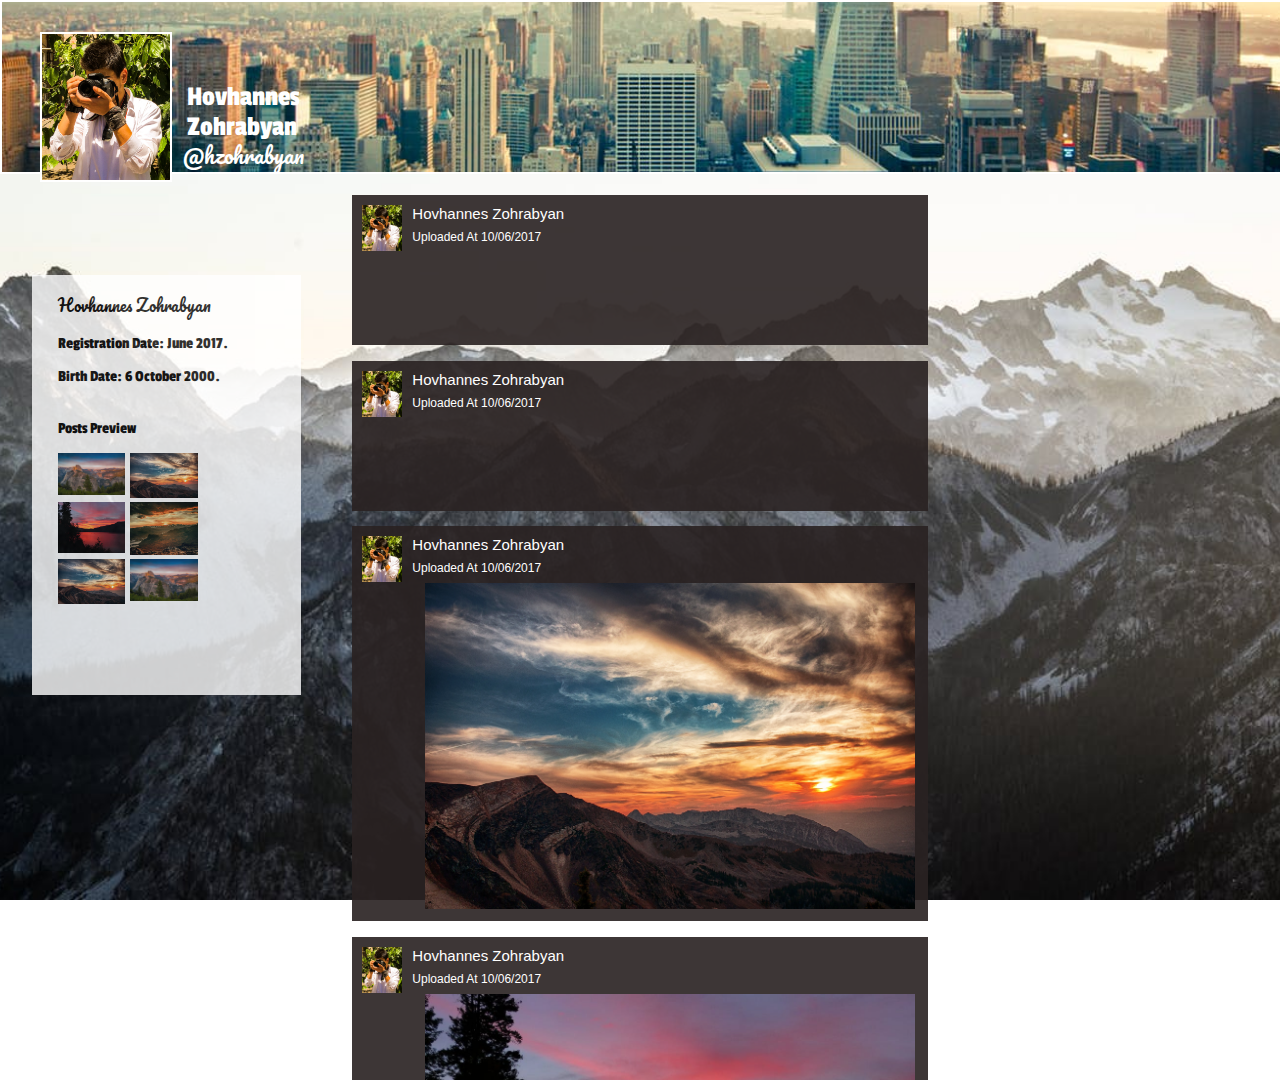
==== profile_page.html @ 3201be02 "Delta Networks" ====
﻿<!DOCTYPE html>

<html lang="en" xmlns="http://www.w3.org/1999/xhtml">
<head>
    <meta charset="utf-8" />
    <title>Timline | DELTA</title>
    <link href="Styles/Profile_page.css" rel="stylesheet" />
    <link href="https://fonts.googleapis.com/css?family=Pacifico|Passion+One" rel="stylesheet">
    <link rel="icon" href="Images/Logos/DELTA_Network-normal(1).ico" type="image/x-icon">
</head>
<body>
    <div class="Main">
        <div class="ProfileBackgroundImage">
            <div class="ProfileImage">
                <img src="Images/Profile_Page/ProfileImage.jpg" id="ProfileImage" alt="" />
                <p class="ProfileName">
                    Hovhannes<br />
                    Zohrabyan<br />
                </p>
                <p class="ProfileLink">
                    @hzohrabyan
                </p>
            </div>
        </div>
        <div class="YourPosts">
            <div class="Post">
                <img src="Images/Profile_Page/ProfileImage.jpg" class="PostAuthorImage" alt="ProfileImage" />
                <p class="ProfileName" id="PostProfileName">
                    Hovhannes Zohrabyan
                </p>
                <p class="ProfileName" id="PostDate">
                    Uploaded At 10/06/2017
                </p>
                <img src="Images/Profile_Page/Image-0.jpeg" class="UploadedPhoto" alt="" />
            </div>
            <div class="Post">
                <img src="Images/Profile_Page/ProfileImage.jpg" class="PostAuthorImage" alt="ProfileImage" />
                <p class="ProfileName" id="PostProfileName">
                    Hovhannes Zohrabyan
                </p>
                <p class="ProfileName" id="PostDate">
                    Uploaded At 10/06/2017
                </p>
                <img src="Images/Profile_Page/Image-1.jpg" class="UploadedPhoto" alt="" />
            </div>
            <div class="Post">
                <img src="Images/Profile_Page/ProfileImage.jpg" class="PostAuthorImage" alt="ProfileImage" />
                <p class="ProfileName" id="PostProfileName">
                    Hovhannes Zohrabyan
                </p>
                <p class="ProfileName" id="PostDate">
                    Uploaded At 10/06/2017
                </p>
                <img src="Images/Profile_Page/Image-2.jpeg" class="UploadedPhoto" alt="" />
            </div>
            <div class="Post">
                <img src="Images/Profile_Page/ProfileImage.jpg" class="PostAuthorImage" alt="ProfileImage" />
                <p class="ProfileName" id="PostProfileName">
                    Hovhannes Zohrabyan
                </p>
                <p class="ProfileName" id="PostDate">
                    Uploaded At 10/06/2017
                </p>
                <img src="Images/Profile_Page/Image-3.jpeg" class="UploadedPhoto" alt="" />
            </div>
            <div class="Post">
                <img src="Images/Profile_Page/ProfileImage.jpg" class="PostAuthorImage" alt="ProfileImage" />
                <p class="ProfileName" id="PostProfileName">
                    Hovhannes Zohrabyan
                </p>
                <p class="ProfileName" id="PostDate">
                    Uploaded At 10/06/2017
                </p>
                <img src="Images/Profile_Page/Image-4.jpeg" class="UploadedPhoto" alt="" />
            </div>
            <div class="Post">
                <img src="Images/Profile_Page/ProfileImage.jpg" class="PostAuthorImage" alt="ProfileImage" />
                <p class="ProfileName" id="PostProfileName">
                    Hovhannes Zohrabyan
                </p>
                <p class="ProfileName" id="PostDate">
                    Uploaded At 10/06/2017
                </p>
                <img src="Images/Profile_Page/Image-5.jpeg" class="UploadedPhoto" alt="" />
            </div>
            </div>
        <div class="PersonalInfo">
            <p class="Username">
                Hovhannes Zohrabyan
            </p>
            <p class="SideBarText">
                <i class="fa fa-calendar" aria-hidden="true"></i> Registration Date: June 2017.
            </p>
            <p class="SideBarText">
                <i class="fa fa-birthday-cake" aria-hidden="true"></i> Birth Date: 6 October 2000.
            </p>
            <div class="PostPreview">
                <p class="SideBarText">
                    <i class="fa fa-picture-o" aria-hidden="true"></i> Posts Preview
                </p>
                <div class="row">
                    <img src="Images/Profile_Page/Image-0.jpeg" class="PreviewImages" alt="" />
                    <img src="Images/Profile_Page/Image-5.jpeg" class="PreviewImages" alt="" />
                    <img src="Images/Profile_Page/Image-2.jpeg" class="PreviewImages" alt="" />
                </div>
                <div class="row">
                    <img src="Images/Profile_Page/Image-3.jpeg" class="PreviewImages" alt="" />
                    <img src="Images/Profile_Page/Image-1.jpg" class="PreviewImages" alt="" />
                    <img src="Images/Profile_Page/Image-4.jpeg" class="PreviewImages" alt="" />
                </div>
                <div class="row">
                    <img src="Images/Profile_Page/Image-0.jpeg" class="PreviewImages" alt="" />
                    <img src="Images/Profile_Page/Image-2.jpeg" class="PreviewImages" alt="" />
                    <img src="Images/Profile_Page/Image-5.jpeg" class="PreviewImages" alt="" />
                    
                </div>
            </div>
        </div>
    </div>
    <script src="https://use.fontawesome.com/977e6baa13.js"></script>
    <script>document.write('<script src="http://' + (location.host || 'localhost').split(':')[0] + ':35729/livereload.js?snipver=1"></' + 'script>')</script>
</body>
</html>
---- Styles/Profile_page.css ----
﻿::-webkit-scrollbar {
    width: 0px;
    background: transparent; 
}
::-webkit-scrollbar-thumb {
    background: transparent;
}
html, body {
    margin: 0;
    padding: 0;
    width: 100%;
    height: 100%;
    font-family: 'Pacifico', cursive;
    font-family: 'Passion One', cursive;
    overflow:hidden;
}

.Main {
    text-align: center;
    width: 100%;
    min-height: 100%;
    overflow: hidden;
    background: url(../Images/Profile_Page/pexels-photo.jpg) no-repeat center bottom;
    background-size: cover;
}
.ProfileBackgroundImage {
    width: 100%;
    position: absolute;
    height: 170px;
    background-color: red;
    background: url(../Images/Profile_Page/background-Image.jpg) no-repeat center center;
    background-size: cover;
    border:2px solid white;
}
.ProfileImage {
    min-height: 172px;
    height: 112%;
    cursor: pointer;
}
.ProfileName {
    float: left;
    text-align: left;
    color: white;
    font-family: 'Passion One', cursive;
    font-size: 28px;
    margin: 80px 0 0 15px;
    cursor: pointer;
}
.ProfileLink {
    float: left;
    text-align: left;
    color: white;
    font-family: 'Pacifico', cursive;
    font-size: 21px;
    margin: 135px 0 0 -117px
}
#ProfileImage {
    width: 10%;
    min-width:120px;
    float: left;
    margin: 30px 0  0 3%;
    border: 2px solid white;
}
.YourPosts{
    width:60%;
    left:20%;
    position:absolute;
    margin-top:180px;
    min-height:470px;
    height:100%;
    overflow-y:scroll;
    overflow:no-display;
}
.Post {
    width: 75%;
    margin: 2% 12.5% 2% 12.5%;
    min-height: 150px;

    background-color: rgba(42, 34, 34, 0.91);
    overflow: hidden;
}
.PostAuthorImage{
    width:7%;
    min-width:7%;
    max-width:9%;
    float:left;
    margin:10px;
    cursor:pointer;
}
#PostProfileName{
    margin:10px 0 0 0;
    font-size:15px;
    font-family:Arial, Helvetica, sans-serif;
}
#PostDate {
    width:80%;
    margin: 8px 0 0 0;
    font-size: 12px;
    font-family: Arial, Helvetica, sans-serif;
}
.UploadedPhoto {
    width: 85%;
    margin-bottom: 8px;
    margin-top:8px;
}
.PersonalInfo{
    top:275px;
    position:absolute;
    background-color:white;
    opacity:0.8;
    width:19%;
    left:2.5%;
    min-height:420px;
    text-align:left;
    padding-left:2%;
}
.Username {
    font-family: 'Pacifico', cursive;
}
.SideBar{
    font-family:Arial, Helvetica, sans-serif;
    font-size:15px;
    font-weight:bold;
}
.PostPreview{
    width:100%;
    margin-top:35px;
}
.row{
    width:93%;
    display:inline-block;
}
.PreviewImages{
    margin-right:2%;
    width:30%;
    float:left;
}
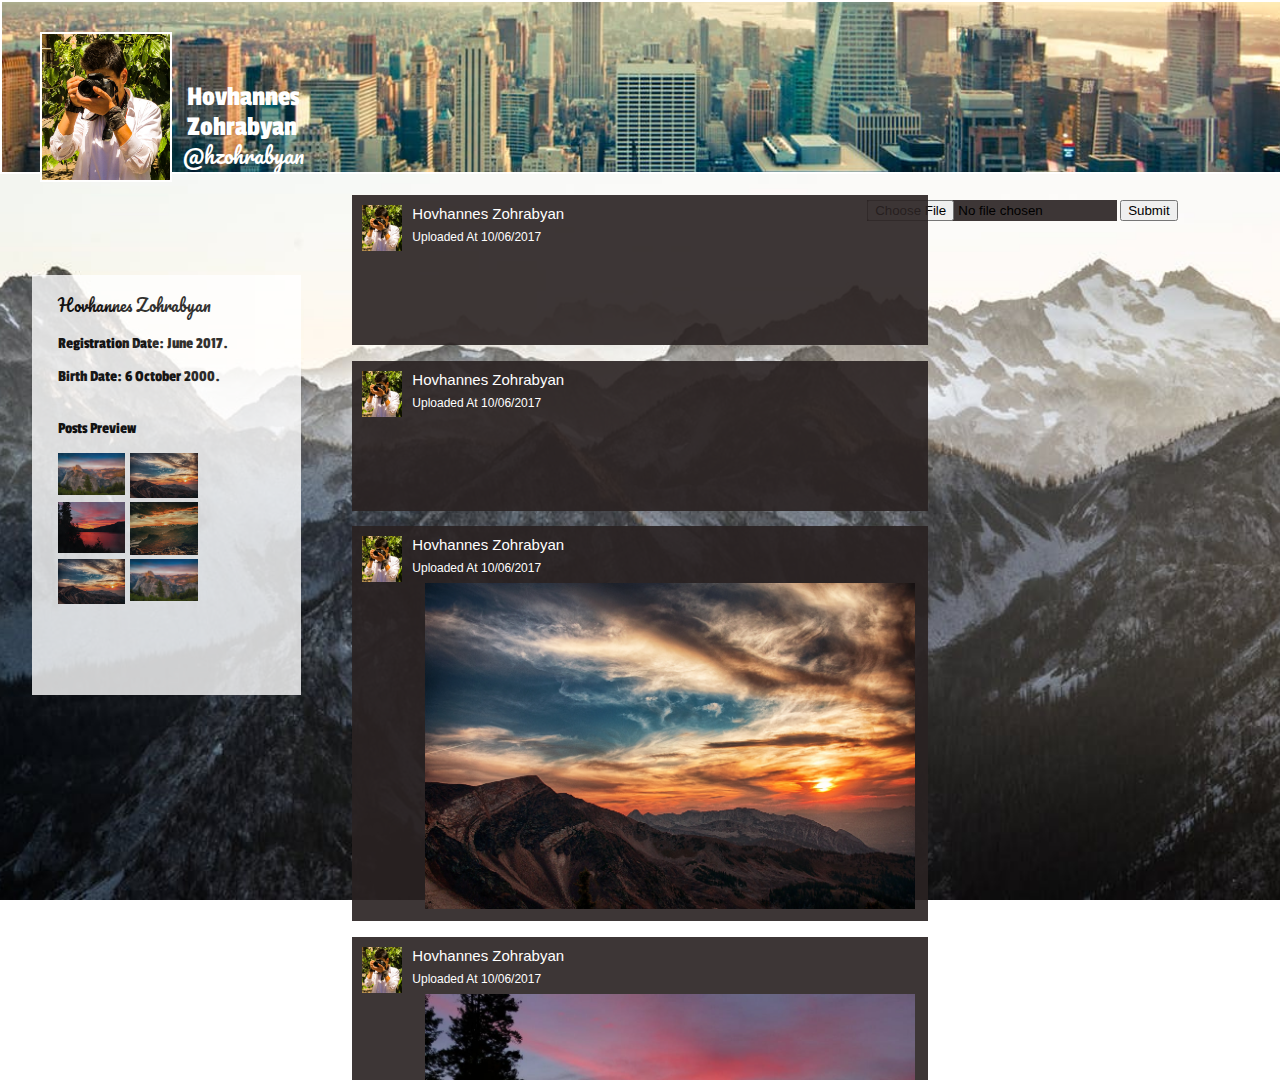
==== commit 2850e2e4: "Added SignIn And SignUp Form Validation | Image Upload Handler" ====
--- a/profile_page.html
+++ b/profile_page.html
@@ -6,7 +6,7 @@
     <title>Timline | DELTA</title>
     <link href="Styles/Profile_page.css" rel="stylesheet" />
     <link href="https://fonts.googleapis.com/css?family=Pacifico|Passion+One" rel="stylesheet">
-    <link rel="icon" href="Images/Logos/DELTA_Network-normal(1).ico" type="image/x-icon">
+    <link rel="icon" href="Images/Logos/DELTA_Network-normal.ico" type="image/x-icon">
 </head>
 <body>
     <div class="Main">
@@ -21,6 +21,12 @@
                     @hzohrabyan
                 </p>
             </div>
+        </div>
+        <div class="uploadPhoto">
+            <form action="PHP/upload.php" method="POST" enctype="multipart/form-data">
+                <input id="uploadPicture" name="uploadPicture" type="file">
+                <input type="submit">
+            </form>
         </div>
         <div class="YourPosts">
             <div class="Post">
--- a/Styles/Profile_page.css
+++ b/Styles/Profile_page.css
@@ -1,5 +1,5 @@
 ﻿::-webkit-scrollbar {
-    width: 0px;
+    width: 0;
     background: transparent; 
 }
 ::-webkit-scrollbar-thumb {
@@ -27,7 +27,6 @@
     width: 100%;
     position: absolute;
     height: 170px;
-    background-color: red;
     background: url(../Images/Profile_Page/background-Image.jpg) no-repeat center center;
     background-size: cover;
     border:2px solid white;
@@ -134,4 +133,14 @@
     margin-right:2%;
     width:30%;
     float:left;
+}
+.uploadPhoto{
+    position: absolute;
+    top:200px;
+    right:8%;
+}
+#uploadPicture{
+    width:250px;
+    background-color:rgba(42, 34, 34, 0.91);
+    border-style: none;
 }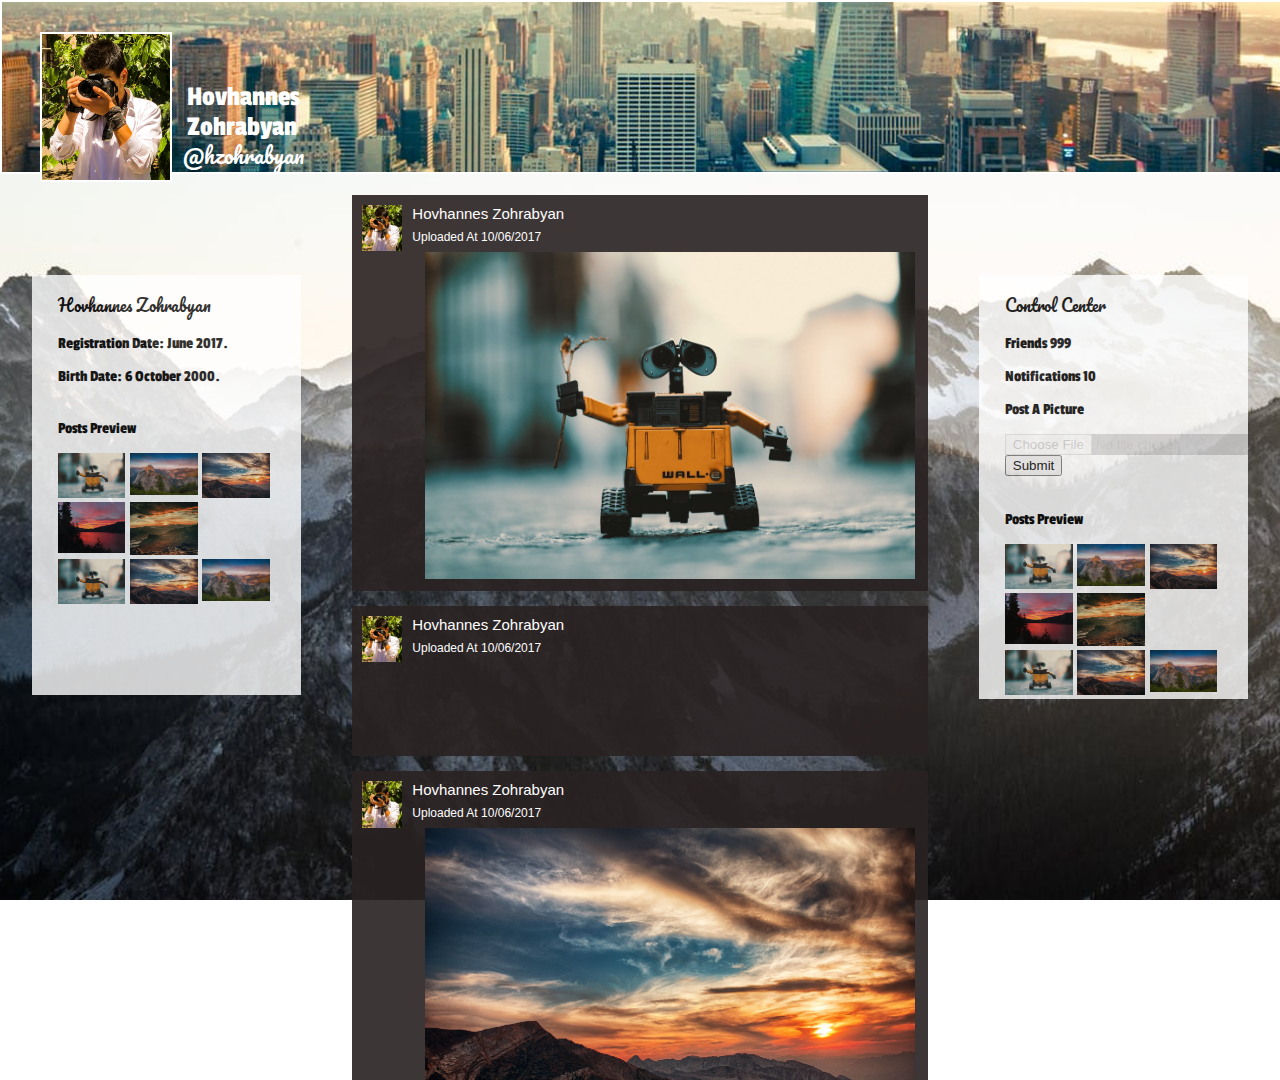
==== commit fa082034: "FriendList And Notification Center" ====
--- a/profile_page.html
+++ b/profile_page.html
@@ -3,7 +3,7 @@
 <html lang="en" xmlns="http://www.w3.org/1999/xhtml">
 <head>
     <meta charset="utf-8" />
-    <title>Timline | DELTA</title>
+    <title>Profile | DELTA</title>
     <link href="Styles/Profile_page.css" rel="stylesheet" />
     <link href="https://fonts.googleapis.com/css?family=Pacifico|Passion+One" rel="stylesheet">
     <link rel="icon" href="Images/Logos/DELTA_Network-normal.ico" type="image/x-icon">
@@ -23,10 +23,6 @@
             </div>
         </div>
         <div class="uploadPhoto">
-            <form action="PHP/upload.php" method="POST" enctype="multipart/form-data">
-                <input id="uploadPicture" name="uploadPicture" type="file">
-                <input type="submit">
-            </form>
         </div>
         <div class="YourPosts">
             <div class="Post">
@@ -122,6 +118,48 @@
                 </div>
             </div>
         </div>
+        <div class="PersonalInfoRight">
+            <p class="Username">
+                Control Center
+            </p>
+            <p class="SideBarText">
+                <i class="fa fa-users" aria-hidden="true"></i> Friends 999
+            </p>
+            <p class="SideBarText">
+                <i class="fa fa-bell" aria-hidden="true"></i> Notifications 10
+            </p>
+            <p class="SideBarText">
+                <i class="fa fa-upload" aria-hidden="true"></i> Post A Picture
+            <form action="PHP/upload.php" method="POST" enctype="multipart/form-data">
+                <input id="uploadPicture" name="uploadPicture" type="file" style="position: relative;
+                color:black;
+	opacity: 0.2;
+	z-index: 2;"/>
+                <input type="submit"/>
+            </form>
+            </p>
+            <div class="PostPreview">
+                <p class="SideBarText">
+                    <i class="fa fa-picture-o" aria-hidden="true"></i> Posts Preview
+                </p>
+                <div class="row">
+                    <img src="Images/Profile_Page/Image-0.jpeg" class="PreviewImages" alt="" />
+                    <img src="Images/Profile_Page/Image-5.jpeg" class="PreviewImages" alt="" />
+                    <img src="Images/Profile_Page/Image-2.jpeg" class="PreviewImages" alt="" />
+                </div>
+                <div class="row">
+                    <img src="Images/Profile_Page/Image-3.jpeg" class="PreviewImages" alt="" />
+                    <img src="Images/Profile_Page/Image-1.jpg" class="PreviewImages" alt="" />
+                    <img src="Images/Profile_Page/Image-4.jpeg" class="PreviewImages" alt="" />
+                </div>
+                <div class="row">
+                    <img src="Images/Profile_Page/Image-0.jpeg" class="PreviewImages" alt="" />
+                    <img src="Images/Profile_Page/Image-2.jpeg" class="PreviewImages" alt="" />
+                    <img src="Images/Profile_Page/Image-5.jpeg" class="PreviewImages" alt="" />
+
+                </div>
+            </div>
+        </div>
     </div>
     <script src="https://use.fontawesome.com/977e6baa13.js"></script>
     <script>document.write('<script src="http://' + (location.host || 'localhost').split(':')[0] + ':35729/livereload.js?snipver=1"></' + 'script>')</script>
--- a/Styles/Profile_page.css
+++ b/Styles/Profile_page.css
@@ -143,4 +143,15 @@
     width:250px;
     background-color:rgba(42, 34, 34, 0.91);
     border-style: none;
+}
+.PersonalInfoRight{
+    top:275px;
+    position:absolute;
+    background-color:white;
+    opacity:0.8;
+    width:19%;
+    right:2.5%;
+    min-height:420px;
+    text-align:left;
+    padding-left:2%;
 }